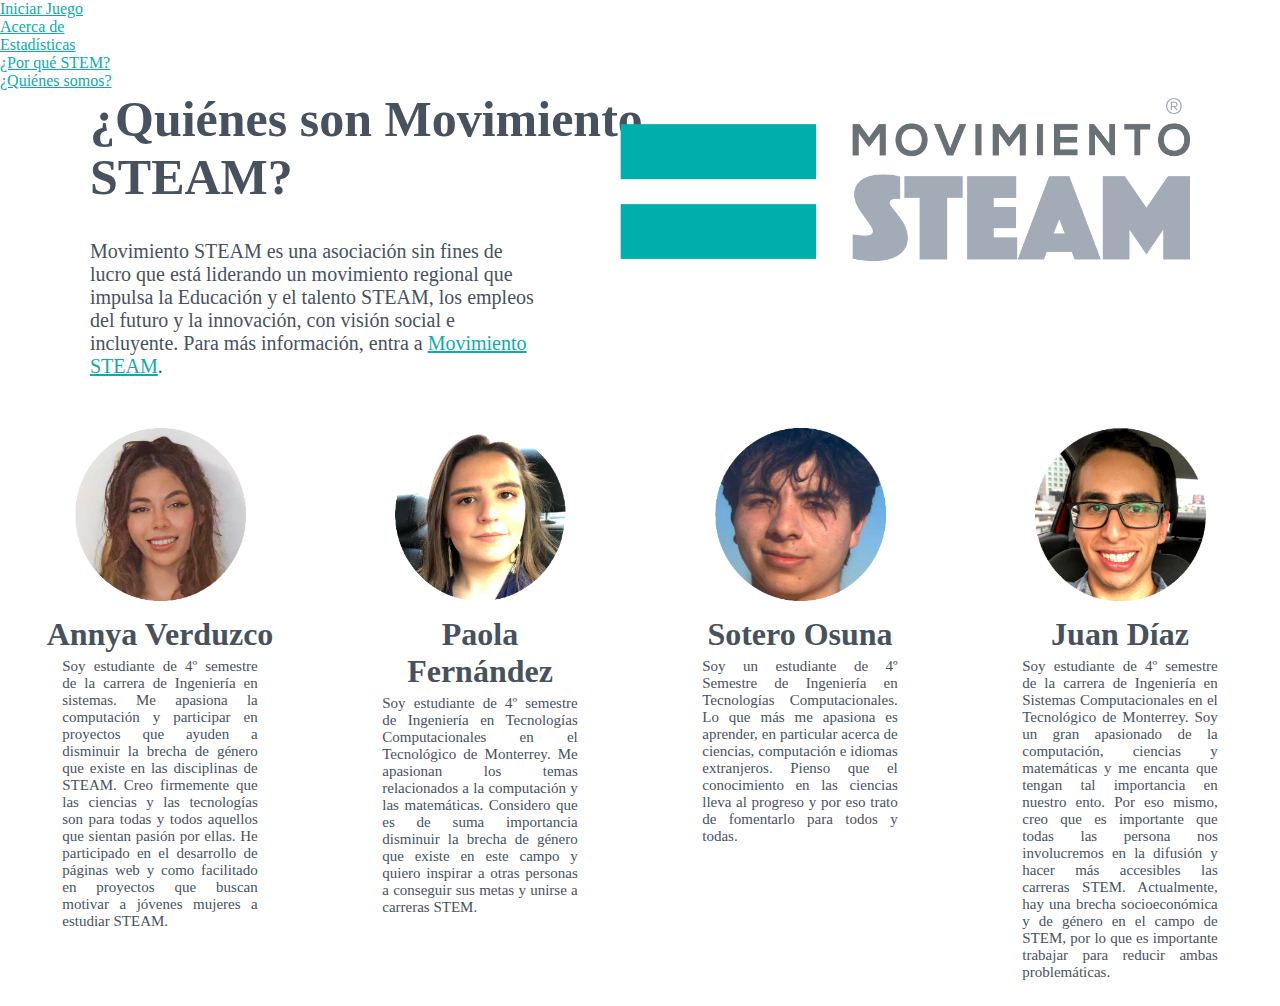
==== AboutUs.html @ bfc59dc4 "HelloWorld" ====
<!DOCTYPE html>
<html lang="es-MX">
  <head>
    <meta charset="utf-8">
    <title>Science Quest</title>
    <link rel="shortcut icon" href="img/icon.svg">
    <link href="css/style.css" rel="stylesheet" type="text/css">
    <link href="css/AboutUsStyle.css" rel="stylesheet" type="text/css">
  </head>
  <body>
    <nav class="nav-bar">
      <ul>
        <li><a href="/index.html">Iniciar Juego</a></li>
        <li><a href="/acercaDe.html">Acerca de</a></li>
        <li><a href="/Statistics.html">Estadísticas</a></li>
        <li><a href="/porQueStem.html">¿Por qué STEM?</a></li>
        <li><a class="active" href="/AboutUs.html" >¿Quiénes somos?</a></li>          
      </ul>
    </nav>
    <div class="page">
      <div class="MovimientoSTEAM">
        <div class="contenedor">
          <h1>¿Quiénes son Movimiento STEAM?</h1>
          <p>Movimiento STEAM es una asociación sin fines de lucro que está liderando un movimiento regional que impulsa la Educación y el talento STEAM, los empleos del futuro y la innovación, con visión social e incluyente. Para más información, entra a <a href="https://movimientosteam.org/" target="blank"> Movimiento STEAM</a>.</p>
        </div>
        <img src="img/MovimientoSteam.png">
      </div>
      <div class= "principal">
        <div class= "profile">
          <img src=img/Annya.png>
          <h1>Annya Verduzco</h1>
          <p>Soy estudiante de 4º semestre de la carrera de Ingeniería en sistemas. Me apasiona la computación y participar en proyectos que ayuden a disminuir la brecha de género que existe en las disciplinas de STEAM. Creo firmemente que las ciencias y las tecnologías son para todas y todos aquellos que sientan pasión por ellas.
            He participado en el desarrollo de páginas web y como facilitado en proyectos que buscan motivar a jóvenes mujeres a estudiar STEAM.</p>
        </div>
        <div class= "profile">
          <img src=img/Paola.png>
          <h1>Paola Fernández</h1>
          <p>Soy estudiante de 4º semestre de Ingeniería en Tecnologías Computacionales en el Tecnológico de Monterrey. Me apasionan los temas relacionados a la computación y las matemáticas. Considero que es de suma importancia disminuir la brecha de género que existe en este campo y quiero inspirar a otras personas a conseguir sus metas y unirse a carreras STEM.</p>
        </div>
        <div class= "profile">
          <img src=img/Sotero.png>
          <h1>Sotero Osuna</h1>
          <p>Soy un estudiante de 4º Semestre de Ingeniería en Tecnologías Computacionales. Lo que más me apasiona es aprender, en particular acerca de ciencias, computación e idiomas extranjeros. Pienso que el conocimiento en las ciencias lleva al progreso y por eso trato de fomentarlo para todos y todas.</p>
        </div>
        <div class= "profile">
          <img src=img/Juan.png>
          <h1>Juan Díaz</h1>
          <p>Soy estudiante de 4º semestre de la carrera de Ingeniería en Sistemas Computacionales en el Tecnológico de Monterrey. Soy un gran apasionado de la computación, ciencias y matemáticas y me encanta que tengan tal importancia en nuestro ento. Por eso mismo, creo que es importante que todas las persona nos involucremos en la difusión y hacer más accesibles las carreras STEM. Actualmente, hay una brecha socioeconómica y de género en el campo de STEM, por lo que es importante trabajar para reducir ambas problemáticas.</p>
        </div>
      </div>
    </div>
  </body>
  </html>
---- css/style.css ----
@import url('https://fonts.googleapis.com/css2?family=Roboto:ital,wght@0,100;0,300;0,400;0,500;0,700;0,900;1,100;1,300;1,400;1,500;1,700;1,900&display=swap');
* {
    margin: 0;
    padding: 0;
}
---- css/AboutUsStyle.css ----
a{
 color: #0EABAB;
}
a:visited {
    color: #0EABAB;
  }
a:active {
    color: #0EABAB;
  }
.page{
    display: flex;
    flex: content;
    flex-direction: column;
    width: 100%;
    height: 70vh;
    justify-content: space-evenly;
}
.page .MovimientoSTEAM{
    display: flex;
    flex: content;
    flex-direction: row;
    width: 100%;
    justify-content: flex-start;
    margin-left: 10vh;
}
.page .MovimientoSTEAM .contenedor{
    display: flex;
    flex: content;
    flex-direction: column;
    width: 40%;
    justify-content: space-between;
}

.page .MovimientoSTEAM .contenedor h1{
    width: 70vh;
    color: #47525E;
    font-weight: 700;
    font-size: 50px;
    text-align: left;
    padding-bottom: 1vh;
}
.page .MovimientoSTEAM .contenedor p{
    width: 50vh;
    font-size: 20px;
    color: #47525E;
    padding-top: 25px;
    padding-bottom: 18px;
    font-weight: 400;
    text-align: left;
    padding-bottom: 5px;
}
.MovimientoSTEAM img{
    margin-right: 20vh;
    margin-left: auto;
    width: 70vh;
    height: 20vh ;
}
.page .principal{
    display: flex;
    flex: content;
    flex-direction: row;
    width: 100%;
    height: 30vh;
    justify-content: flex-start;
}
.page  .principal .profile{
    padding: 5vh;
    width: 80%;
    margin-left: auto;
    margin-right: auto;
    display: flex;
    flex-direction: column;
    justify-content: flex-start;
}

.page .principal .profile img{
    width: 19vh;
    height: 19.2vh;
    margin-left: auto;
    margin-right: auto;
}

.page .principal .profile h1{
    color: #47525E;
    padding-top: 15px;
    padding-bottom: 15px;
    font-weight: 700;
    text-align: center;
    margin-left: auto;
    margin-right: auto;
    padding-bottom: 5px;
}

.page .principal .profile p{
    color: #47525E;
    margin-left: auto;
    margin-right: auto;
    font-weight: 400;
    font-size: 15px;
    text-align: justify;
    padding-bottom: 25px;
    width: 85%;
}
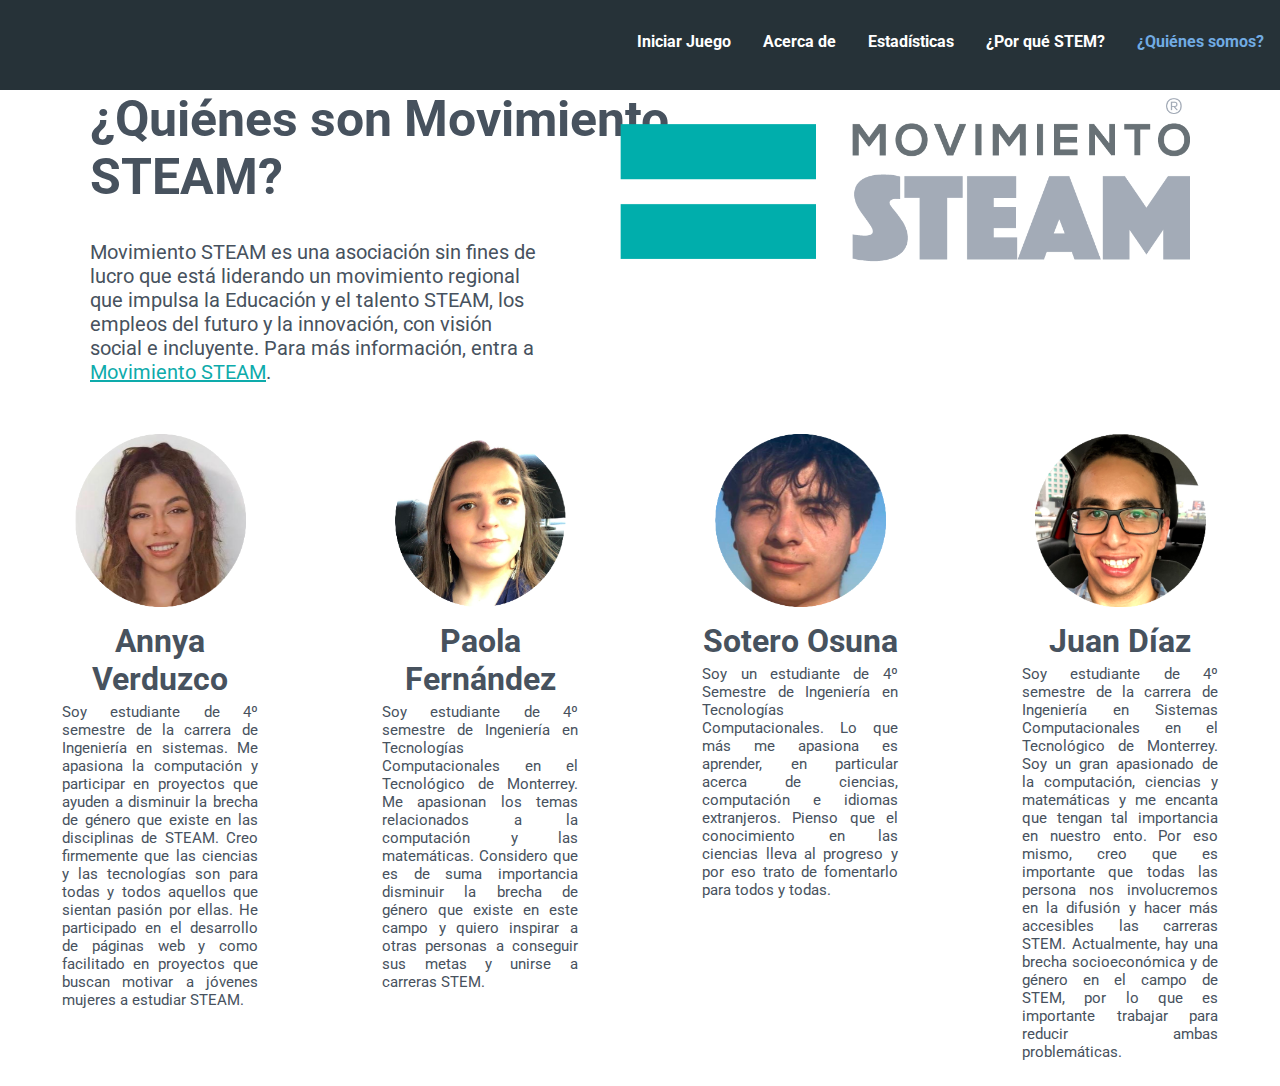
==== commit 4f4d2d81: "LetsGooooo" ====
--- a/css/style.css
+++ b/css/style.css
@@ -3,3 +3,58 @@
     margin: 0;
     padding: 0;
 }
+  
+*,
+*::before,
+*::after {
+    box-sizing: inherit;
+}
+
+html{
+    font-family: "Roboto", sans-serif;
+    box-sizing: border-box;
+}
+body{
+    background-color: #fff;
+    margin: 0;
+    width: 100%;
+}
+
+.nav-bar{
+    display: flex;
+    top: 0;
+    left: 0;
+    width: 100%;
+    height: 10vh;
+    background-color: #263238;
+    justify-content: flex-end;
+}
+.nav-bar ul{
+    display: flex;
+    list-style-type: none;
+    margin: 0;
+    padding: 0;
+}
+  
+.nav-bar li{
+    font-size: 1em;
+    font-weight: 700;
+    margin-top: 2vh;
+    margin-bottom: 2vh;
+}
+  
+.nav-bar li a {
+    display: block;
+    color: white;
+    text-align: center;
+    padding: 14px 16px;
+    text-decoration: none;
+}
+  
+.nav-bar li a:hover:not(.active) {
+    color: #71ABE3;
+}
+  
+.nav-bar .active {
+    color: #71ABE3;
+}